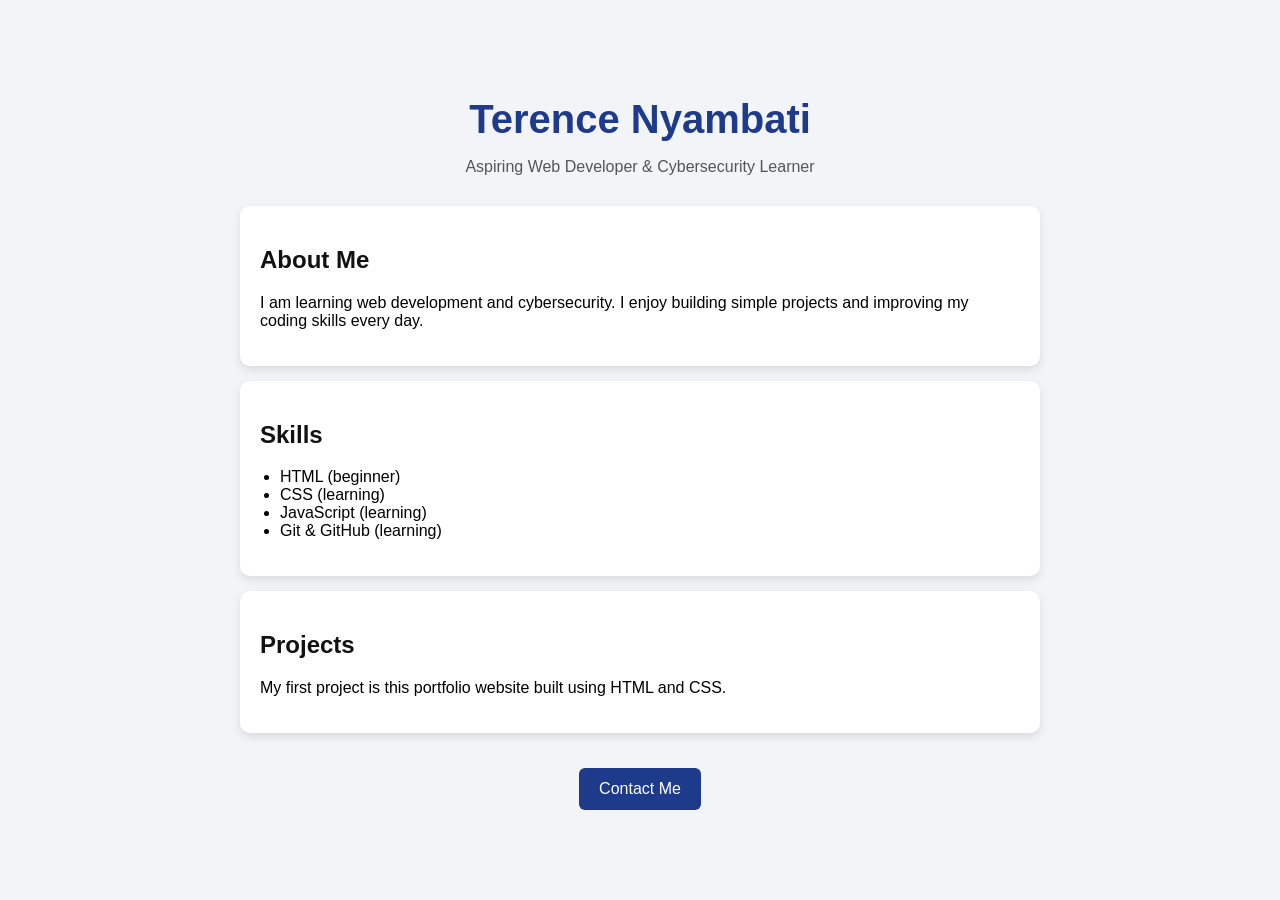
==== index.html @ 1f0e6b98 "Add files via upload" ====
<!DOCTYPE html>
<html>

<head>
    <title>My Portfolio</title>
    <link rel="stylesheet" href="style.css">
</head>

<body>

    <div class="container">

        <h1>Terence Nyambati</h1>
        <p class="subtitle">Aspiring Web Developer & Cybersecurity Learner</p>

        <div class="card">
            <h2>About Me</h2>
            <p>
                I am learning web development and cybersecurity.
                I enjoy building simple projects and improving my coding skills every day.
            </p>
        </div>

        <div class="card">
            <h2>Skills</h2>
            <ul>
                <li>HTML (beginner)</li>
                <li>CSS (learning)</li>
                <li>JavaScript (learning)</li>
                <li>Git & GitHub (learning)</li>
            </ul>
        </div>

        <div class="card">
            <h2>Projects</h2>
            <p>
                My first project is this portfolio website built using HTML and CSS.
            </p>
        </div>

        <button onclick="alert('Thanks for visiting my portfolio!')">
            Contact Me
        </button>

    </div>

</body>

</html>
---- style.css ----
body {
    font-family: Arial, sans-serif;
    background: #f2f4f8;
    margin: 0;
    padding: 0;
}

.container {
    max-width: 800px;
    margin: 50px auto;
    padding: 20px;
    text-align: center;
}

h1 {
    font-size: 40px;
    color: #1e3a8a;
    margin-bottom: 5px;
}

.subtitle {
    color: #555;
    margin-bottom: 30px;
}

.card {
    background: white;
    padding: 20px;
    margin: 15px 0;
    border-radius: 10px;
    box-shadow: 0 4px 10px rgba(0,0,0,0.1);
    text-align: left;
}

h2 {
    color: #111;
}

ul {
    padding-left: 20px;
}

button {
    background: #1e3a8a;
    color: white;
    border: none;
    padding: 12px 20px;
    margin-top: 20px;
    border-radius: 6px;
    cursor: pointer;
    font-size: 16px;
}

button:hover {
    background: #0f2557;
}
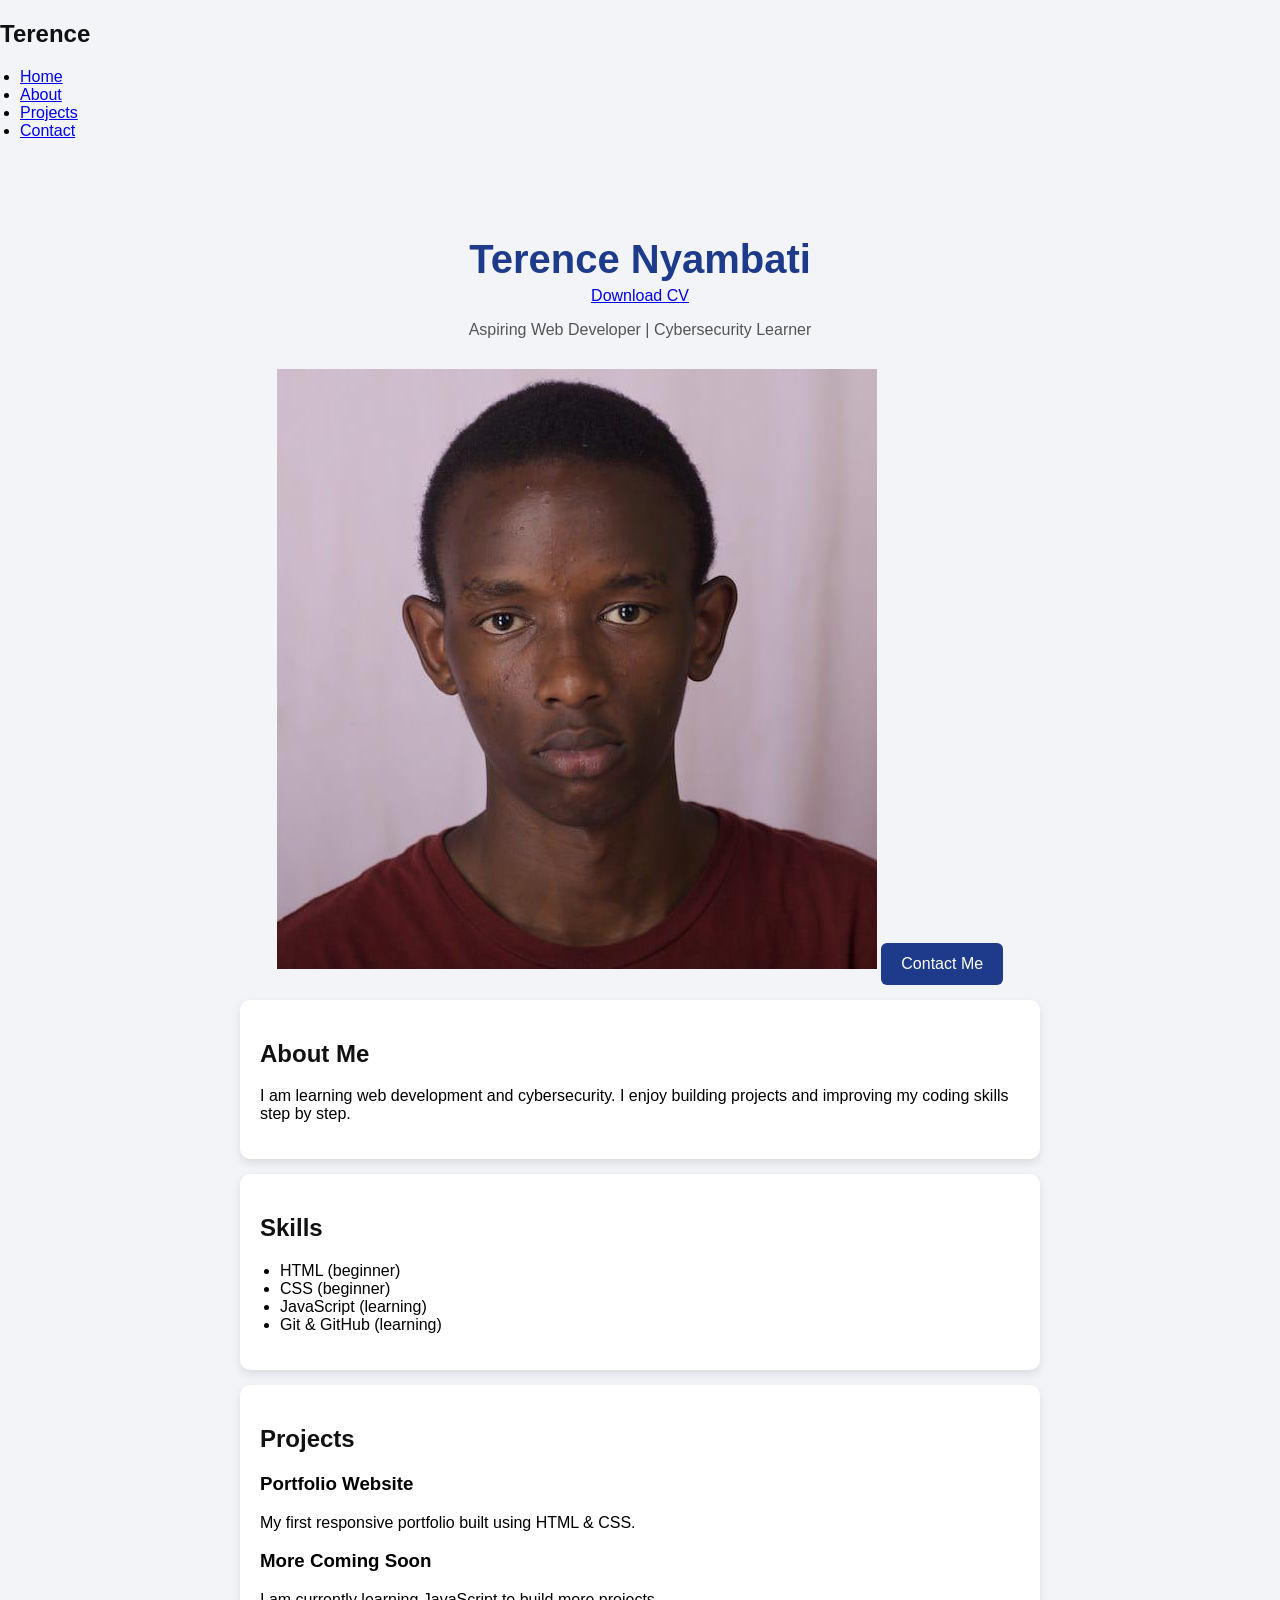
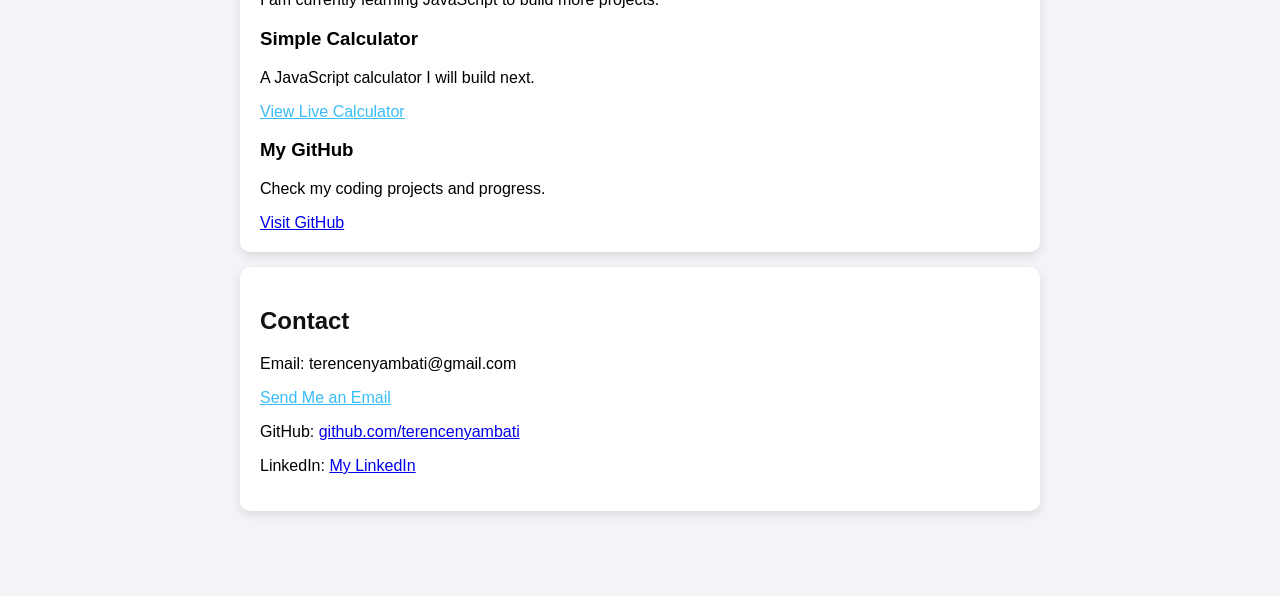
==== commit 4eca8c33: "Update index.html" ====
--- a/index.html
+++ b/index.html
@@ -2,48 +2,123 @@
 <html>
 
 <head>
-    <title>My Portfolio</title>
+    <title>Terence | Developer Portfolio</title>
     <link rel="stylesheet" href="style.css">
 </head>
 
 <body>
 
+    <nav class="navbar">
+
+    <h2 class="logo">Terence</h2>
+
+    <ul class="nav-links">
+        <li><a href="#">Home</a></li>
+        <li><a href="#">About</a></li>
+        <li><a href="#">Projects</a></li>
+        <li><a href="#">Contact</a></li>
+    </ul>
+
+</nav>
+
     <div class="container">
 
+        <!-- HERO SECTION -->
         <h1>Terence Nyambati</h1>
-        <p class="subtitle">Aspiring Web Developer & Cybersecurity Learner</p>
+        <a href="cv.pdf" download class="cv-button">
+            Download CV
+        </a>
 
+        <p class="subtitle">
+            Aspiring Web Developer | Cybersecurity Learner
+        </p>
+
+        <img src="profile.jpg" class="profile-pic" alt="My photo">
+
+        <button onclick="alert('Thanks for visiting my portfolio!')">
+            Contact Me
+        </button>
+
+        <!-- ABOUT -->
         <div class="card">
             <h2>About Me</h2>
             <p>
                 I am learning web development and cybersecurity.
-                I enjoy building simple projects and improving my coding skills every day.
+                I enjoy building projects and improving my coding skills step by step.
             </p>
         </div>
 
+        <!-- SKILLS -->
         <div class="card">
             <h2>Skills</h2>
+
             <ul>
                 <li>HTML (beginner)</li>
-                <li>CSS (learning)</li>
+                <li>CSS (beginner)</li>
                 <li>JavaScript (learning)</li>
                 <li>Git & GitHub (learning)</li>
             </ul>
         </div>
 
+        <!-- PROJECTS -->
         <div class="card">
             <h2>Projects</h2>
-            <p>
-                My first project is this portfolio website built using HTML and CSS.
-            </p>
+
+            <div class="project">
+                <h3>Portfolio Website</h3>
+                <p>My first responsive portfolio built using HTML & CSS.</p>
+            </div>
+
+            <div class="project">
+                <h3>More Coming Soon</h3>
+                <p>I am currently learning JavaScript to build more projects.</p>
+            </div>
+            
+            <div class="project">
+                     <h3>Simple Calculator</h3>
+                     <p>A JavaScript calculator I will build next.</p>
+                     <a href="calculator/index.html" target="_blank" style="color:#38bdf8;">
+                          View Live Calculator
+                     </a>
+                     <div class="project">
+                     <h3>My GitHub</h3>
+                     <p>Check my coding projects and progress.</p>
+
+                     <a href="https://github.com/terencenyambati" target="_blank">
+                         Visit GitHub
+                     </a>
+</div>
+            </div>
+
         </div>
 
-        <button onclick="alert('Thanks for visiting my portfolio!')">
-            Contact Me
-        </button>
+        <!-- CONTACT -->
+        <div class="card">
+            <h2>Contact</h2>
+
+            <p>Email: terencenyambati@gmail.com</p>
+
+            <a href="mailto:terencenyambati@gmail.com" style="color:#38bdf8;">
+                Send Me an Email
+            </a>
+            <p>
+        GitHub:
+            <a href="https://github.com/terencenyambati" target="_blank">
+                 github.com/terencenyambati
+            </a>
+        </p>
+
+        <p>
+            LinkedIn:
+            <a href="https://linkedin.com" target="_blank">
+                 My LinkedIn
+            </a>
+        </p>
+        
+        </div>
 
     </div>
 
 </body>
 
-</html>+</html>
